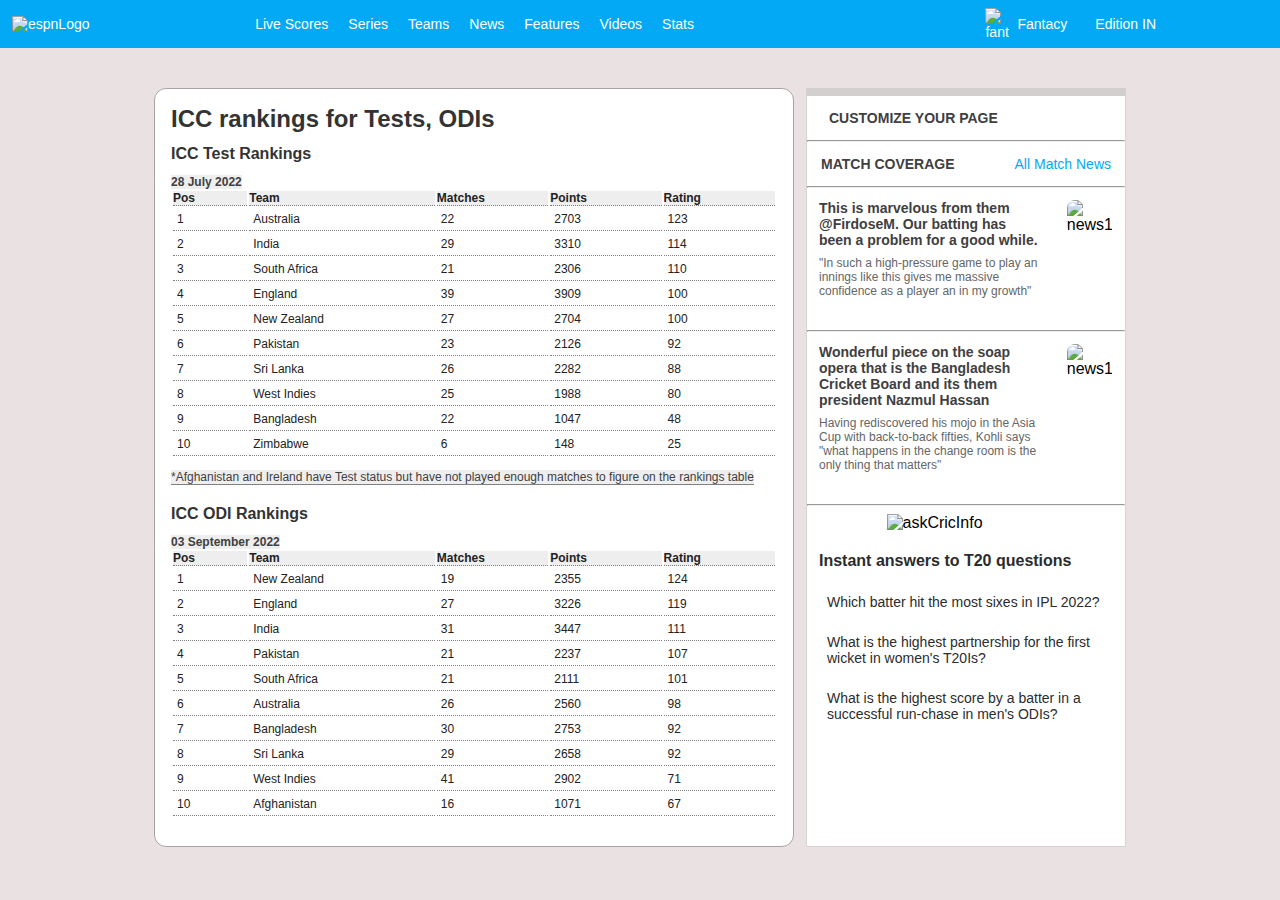
==== iccranking.html @ b0e3fed9 "ranking page created" ====
<!DOCTYPE html>
<html lang="en">
<head>
    <meta charset="UTF-8">
    <meta http-equiv="X-UA-Compatible" content="IE=edge">
    <meta name="viewport" content="width=device-width, initial-scale=1.0">
    <title>ICC Ranking</title>
    <style>
        *{
            padding: 0;
            margin: 0;
            box-sizing: border-box;
            
        }
        body{
            background: rgb(234, 226, 226);
        }
        #navbar {
            display: flex;
            min-height: 48px;
            background-color: #03a9f4;
            padding: 0 12px;
            align-items: center;
            color: #ffffff;
            font-family: Arial, Helvetica, sans-serif;
            font-size: 14px;
            position: sticky;
            top: 0;
        }

        #navbar #subMenu>div:hover,#notificationBar>div:hover{
            color: #dfe4e6;
            cursor: pointer;
            transform: scale(1.1);
            text-decoration: underline;
        }

        #navbar>div:first-child {
            width: 20%;
        }

        #navbar>div>img {
            width: 138px;
        }

        #subMenu {
            display: flex;
            width: 40%;
            /* justify-content: space-around; */
            gap: 20px;

        }

        img+div {
            display: flex;
            justify-content: center;
            align-items: center;
        }

        #notificationBar {
            margin-left: 40px;
            display: flex;
            /* justify-content: space-between; */
            justify-content: flex-end;
            gap: 28px;
            align-items: center;
            width: 40%;
        }

        #subMenu a{
            text-decoration: none;
            color: #ffffff;
        }
        #notificationBar i{
            font-size: 18px;
        }

        #fantacy {
            display: flex;
        }

        #fantacy>img {
            width: 24px;
            margin-right: 8px;
        }

        #mainPage{
            display: flex;
            gap: 12px;
            justify-content: center;
            
            margin-top: 40px;
            font-family: Tahoma, Geneva, Arial, "Arial Narrow", Verdana, sans-serif;
        }
        #col1{
            width: 50%;
            border: 1px solid rgb(167, 164, 164);
            padding: 16px;
            border-radius: 12px;
            background-color: #ffffff;
            /* margin: 16px 0; */
            
        }
        #col1Data h1{
            color: #333333;
            font-size: 24px;
        }
        #col1Data h3{
            /* margin: 12px 0; */
            color: #333333;
            margin-top: 12px;
            font-size: 16px;
            margin-bottom: 12px;
            font-family: Tahoma, Geneva, Arial, "Arial Narrow", Verdana, sans-serif;
        }
        #col1Data p,thead{
            background-color: #eeeeee;
            font-size: 12px;
        }
        
        #table1{
            width: 100%;
            text-align: left;
            margin-bottom: 12px;
            font-size: 12px;
            color: #222222;
        }
        /* #col1Data>#table1>p:first-child{
            font-size: 152px;
        } */
        #table1 thead,tbody tr td{
            padding: 4px;
        }
        .table1Col{
            width: 15%;
        }
        .table1Col1{
            width: 10%;
        }
        .table1Col2{
            width: 25%;
        }
        #table1 tr th,td{
            border-bottom: 1px dotted gray;
        }
        #para{
            font-size: 12px;
            font-family: Helvetica, sans-serif;
            font-weight: lighter;
            background-color: #ffffff;
            margin-bottom: 20px;
            border-bottom: 1px solid gray;
        }

   /* sidebar */
        #sidebar{
            width: 25%;
            border: 1px solid rgb(216, 210, 210);
            background-color: #ffffff;
            border-top: 8px solid #d3cfcf;;
        }
        .gear{
            color: black;
            margin-right: 8px;
        }
        #custom , #matchnews{
            padding: 14px;
            font-size: 14px;
            color: #3f4041;
        }
        #matchnews{
            display: flex;
            justify-content: space-between;
        }
        #matchnews>div:last-child{
            color: #03a9f4;
        }
        #news{
            display: flex;
            padding: 12px;
            gap: 25px;
            margin-bottom: 20px;
        }
        #news img{
            width: 70px;
            height: 50px;
            border-radius: 8px;
        }
        #news h4,p{
            width: fit-content;
            font-family: BentonSans-Medium,Arial,Noto Sans,sans-serif;
            font-size: 14px;
            color: #3f4041;
        }
        #news h4{
            margin-bottom: 8px;
        }
        #news p{
            color: #656666;
            font-size: 12px;
        }
        #askcric{
            display: flex;
            justify-content: center;
            margin-top: 8px;
            margin-bottom: 8px;
        }
        #askcric>img{
            width: 50%;  
        }
        #ques>div{
            font-family: BentonSans-Bold,Arial,Noto Sans,sans-serif;
            padding: 12px;
            font-size: 16px;
            color: #2b2c2d;
        }
        .magni{
            color: black;
            margin-right: 8px;
        }
        #quesList{
            display: flex;
        }
        #quesList div{
            font-size: 14px;
            /* width: 50%; */
            
        }
    </style>
</head>
<body>
    <!-- navbar -->
    <div id="navbar">
        <div>
            <img src="https://wassets.hscicdn.com/static/images/logo.png" alt="espnLogo">
        </div>
        <div id="subMenu">
            <div><a href="scoreboard.html">Live Scores</a></div>
            <div>Series</div>
            <div>Teams</div>
            <div>News</div>
            <div>Features</div>
            <div>Videos</div>
            <div>Stats</div>
        </div>
        <div id="notificationBar">
            <div id="fantacy">
                <img src="https://wassets.hscicdn.com/static/images/fantasy-home.png" alt="fantacyLogo">
                <div>Fantacy</div>
            </div>
            <div>Edition IN</div>
            <div><i class="fa-solid fa-moon"></i></div>
            <div><i class="fa-solid fa-bell"></i></div>
            <div><i class="fa-solid fa-language"></i></div>
            <div><i class="fa-solid fa-magnifying-glass"></i></div>
        </div>
    </div>
    <div id="rankHeading">

    </div>
    <div id="mainPage">
        <div id="col1">
            <div id="col1Data">
                <h1>ICC rankings for Tests, ODIs</h1>
                <h3>ICC Test Rankings</h3>
                <table id="table1">
                    <p><strong> 28 July 2022</strong></p>
                    <thead>
                        <tr>
                            <th class="table1Col1">Pos</th>
                            <th class="table1Col2">Team</th>
                            <th class="table1Col">Matches</th>
                            <th class="table1Col">Points</th>
                            <th class="table1Col">Rating</th>
                        </tr>
                    </thead>
                    <tbody>
                        <tr>
                            <td>1</td>
                            <td>Australia</td>
                            <td>22</td>
                            <td>2703</td>
                            <td>123</td>
                        </tr>
                        <tr>
                            <td>2</td>
                            <td>India</td>
                            <td>29</td>
                            <td>3310</td>
                            <td>114</td>
                        </tr>
                        <tr>
                            <td>3</td>
                            <td>South Africa</td>
                            <td>21</td>
                            <td>2306</td>
                            <td>110</td>
                        </tr>
                        <tr>
                            <td>4</td>
                            <td>England</td>
                            <td>39</td>
                            <td>3909</td>
                            <td>100</td>
                        </tr>
                        <tr>
                            <td>5</td>
                            <td>New Zealand</td>
                            <td>27</td>
                            <td>2704</td>
                            <td>100</td>
                        </tr>
                        <tr>
                            <td>6</td>
                            <td>Pakistan</td>
                            <td>23</td>
                            <td>2126</td>
                            <td>92</td>
                        </tr>
                        <tr>
                            <td>7</td>
                            <td>Sri Lanka</td>
                            <td>26</td>
                            <td>2282</td>
                            <td>88</td>
                        </tr>
                        <tr>
                            <td>8</td>
                            <td>West Indies</td>
                            <td>25</td>
                            <td>1988</td>
                            <td>80</td>
                        </tr>
                        <tr>
                            <td>9</td>
                            <td>Bangladesh</td>
                            <td>22</td>
                            <td>1047</td>
                            <td>48</td>
                        </tr>
                        <tr>
                            <td>10</td>
                            <td>Zimbabwe</td>
                            <td>6</td>
                            <td>148</td>
                            <td>25</td>
                        </tr>
                    </tbody> 
                </table>
                <p id="para">*Afghanistan and Ireland have Test status but have not played enough matches to figure on the rankings table</p>
                
                <h3>ICC ODI Rankings</h3>
                <table id="table1">
                    <p><strong> 03 September 2022</strong></p>
                    <thead>
                        <tr>
                            <th class="table1Col1">Pos</th>
                            <th class="table1Col2">Team</th>
                            <th class="table1Col">Matches</th>
                            <th class="table1Col">Points</th>
                            <th class="table1Col">Rating</th>
                        </tr>
                    </thead>
                    <tbody>
                        <tr>
                            <td>1</td>
                            <td>New Zealand</td>
                            <td>19</td>
                            <td>2355</td>
                            <td>124</td>
                        </tr>
                        <tr>
                            <td>2</td>
                            <td>England</td>
                            <td>27</td>
                            <td>3226</td>
                            <td>119</td>
                        </tr>
                        <tr>
                            <td>3</td>
                            <td>India</td>
                            <td>31</td>
                            <td>3447</td>
                            <td>111</td>
                        </tr>
                        <tr>
                            <td>4</td>
                            <td>Pakistan</td>
                            <td>21</td>
                            <td>2237</td>
                            <td>107</td>
                        </tr>
                        <tr>
                            <td>5</td>
                            <td>South Africa</td>
                            <td>21</td>
                            <td>2111</td>
                            <td>101</td>
                        </tr>
                        <tr>
                            <td>6</td>
                            <td>Australia</td>
                            <td>26</td>
                            <td>2560</td>
                            <td>98</td>
                        </tr>
                        <tr>
                            <td>7</td>
                            <td>Bangladesh</td>
                            <td>30</td>
                            <td>2753</td>
                            <td>92</td>
                        </tr>
                        <tr>
                            <td>8</td>
                            <td>Sri Lanka</td>
                            <td>29</td>
                            <td>2658</td>
                            <td>92</td>
                        </tr>
                        <tr>
                            <td>9</td>
                            <td>West Indies</td>
                            <td>41</td>
                            <td>2902</td>
                            <td>71</td>
                        </tr>
                        <tr>
                            <td>10</td>
                            <td>Afghanistan</td>
                            <td>16</td>
                            <td>1071</td>
                            <td>67</td>
                        </tr>
                    </tbody> 
                </table>
            </div>
        </div>



        <div id="sidebar">
            <div id="custom"><i class="fa-sharp fa-solid fa-gear gear"></i><strong> CUSTOMIZE YOUR PAGE</strong></div>
            <hr>
            <div id="matchnews">
                <div><strong> MATCH COVERAGE</strong></div>
                <div>All Match News <i class="fa-sharp fa-solid fa-angle-right"></i></div>
            </div>
            <hr>
            <div id="news">
                <div><h4>This is marvelous from them @FirdoseM. Our batting has been a problem for a good while.</h4>
                <p>"In such a high-pressure game to play an innings like this gives me massive confidence as a player an in my growth"</p></div>
                <div><img src="https://pbs.twimg.com/card_img/1565409539611955200/e5RSaZBO?format=jpg&name=600x314" alt="news1"></div>
            </div>
            <hr>
            <div id="news">
                <div><h4>Wonderful piece on the soap opera that is the Bangladesh Cricket Board and its them president Nazmul Hassan</h4>
                <p>Having rediscovered his mojo in the Asia Cup with back-to-back fifties, Kohli says "what happens in the change room is the only thing that matters"</p></div>
                <div><img src="https://pbs.twimg.com/card_img/1564865005438136320/S_8ktajZ?format=jpg&name=600x314" alt="news1"></div>
            </div>
            <hr>
            <div id="askcric">
                <img src="https://wassets.hscicdn.com/static/images/nlp-logo.svg" alt="askCricInfo">
            </div>
            <!-- <hr> -->
            <div id="ques">
                <div><h4>Instant answers to T20 questions</h4></div>
                <div id="quesList">
                    <div><i class="fa-sharp fa-solid fa-magnifying-glass magni"></i></div>
                    <div>Which batter hit the most sixes in IPL 2022?</div>
                </div>
                <div id="quesList">
                    <div><i class="fa-sharp fa-solid fa-magnifying-glass magni"></i></div>
                    <div>What is the highest partnership for the first wicket in women's T20Is?</div>
                </div>
                <div id="quesList">
                    <div><i class="fa-sharp fa-solid fa-magnifying-glass magni"></i></div>
                    <div>What is the highest score by a batter in a successful run-chase in men's ODIs?</div>
                </div>
            </div>
        </div>
    </div>
</body>
</html>
<script src="https://kit.fontawesome.com/c3ff0c4a78.js" crossorigin="anonymous"></script>
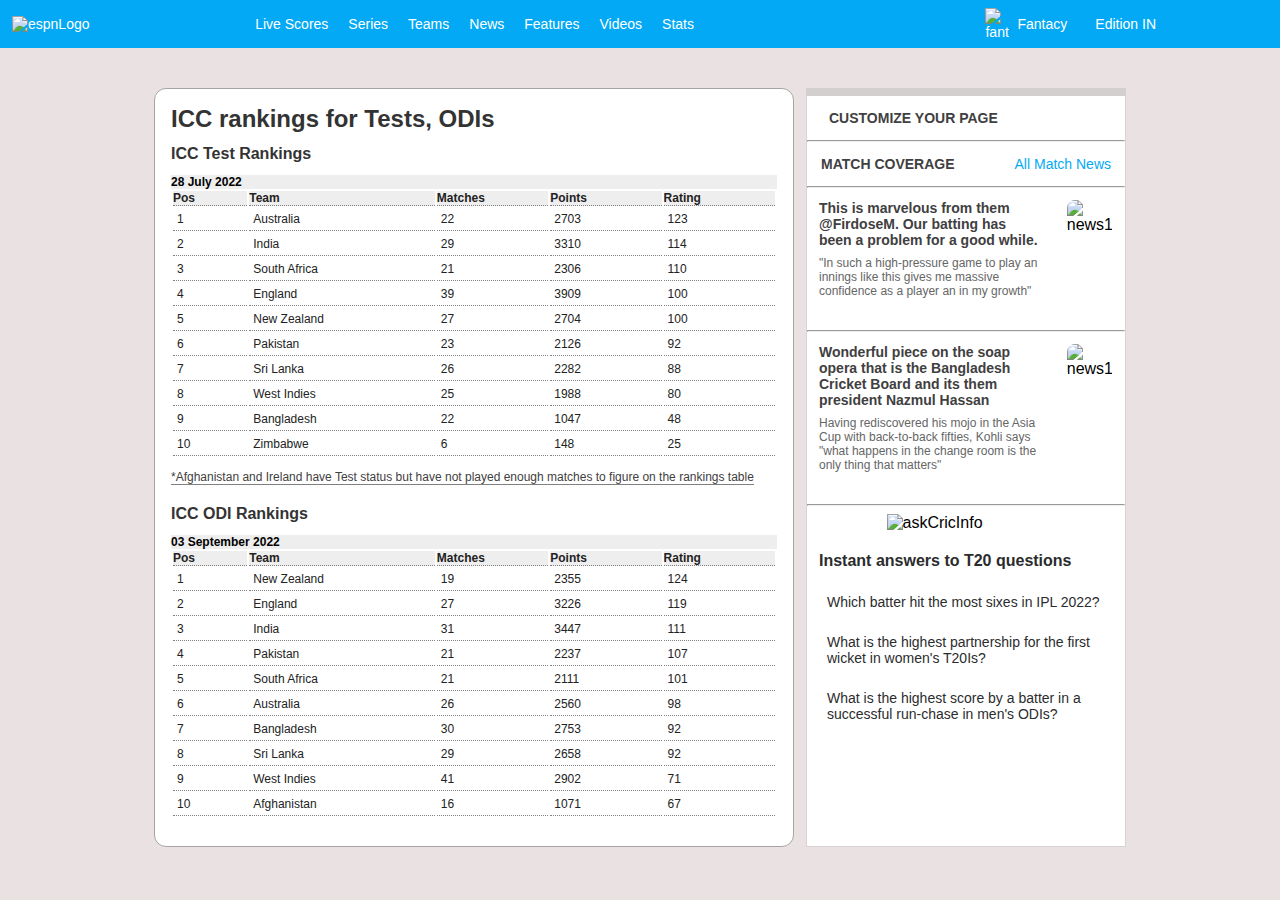
==== commit c3069eea: "rank page updated" ====
--- a/iccranking.html
+++ b/iccranking.html
@@ -113,7 +113,7 @@
             margin-bottom: 12px;
             font-family: Tahoma, Geneva, Arial, "Arial Narrow", Verdana, sans-serif;
         }
-        #col1Data p,thead{
+        #col1Data h6,thead{
             background-color: #eeeeee;
             font-size: 12px;
         }
@@ -225,6 +225,16 @@
             font-size: 14px;
             /* width: 50%; */
             
+        }
+
+        #notificationBar button{
+            border: none;
+            background-color: #03a9f4;
+            color: #ffffff;
+        }
+        .dark-mode {
+            background-color: black;
+            color: white;
         }
     </style>
 </head>
@@ -249,14 +259,11 @@
                 <div>Fantacy</div>
             </div>
             <div>Edition IN</div>
-            <div><i class="fa-solid fa-moon"></i></div>
+            <div><button onclick="myFunction()"><i class="fa-solid fa-moon"></i></button></div>
             <div><i class="fa-solid fa-bell"></i></div>
             <div><i class="fa-solid fa-language"></i></div>
             <div><i class="fa-solid fa-magnifying-glass"></i></div>
         </div>
-    </div>
-    <div id="rankHeading">
-
     </div>
     <div id="mainPage">
         <div id="col1">
@@ -264,7 +271,7 @@
                 <h1>ICC rankings for Tests, ODIs</h1>
                 <h3>ICC Test Rankings</h3>
                 <table id="table1">
-                    <p><strong> 28 July 2022</strong></p>
+                    <h6><strong> 28 July 2022</strong><h6>
                     <thead>
                         <tr>
                             <th class="table1Col1">Pos</th>
@@ -351,7 +358,7 @@
                 
                 <h3>ICC ODI Rankings</h3>
                 <table id="table1">
-                    <p><strong> 03 September 2022</strong></p>
+                    <h6><strong> 03 September 2022</strong></h6>
                     <thead>
                         <tr>
                             <th class="table1Col1">Pos</th>
@@ -482,4 +489,10 @@
     </div>
 </body>
 </html>
-<script src="https://kit.fontawesome.com/c3ff0c4a78.js" crossorigin="anonymous"></script>+<script src="https://kit.fontawesome.com/c3ff0c4a78.js" crossorigin="anonymous"></script>
+<script>
+    function myFunction() {
+       var element = document.body;
+       element.classList.toggle("dark-mode");
+    }
+    </script>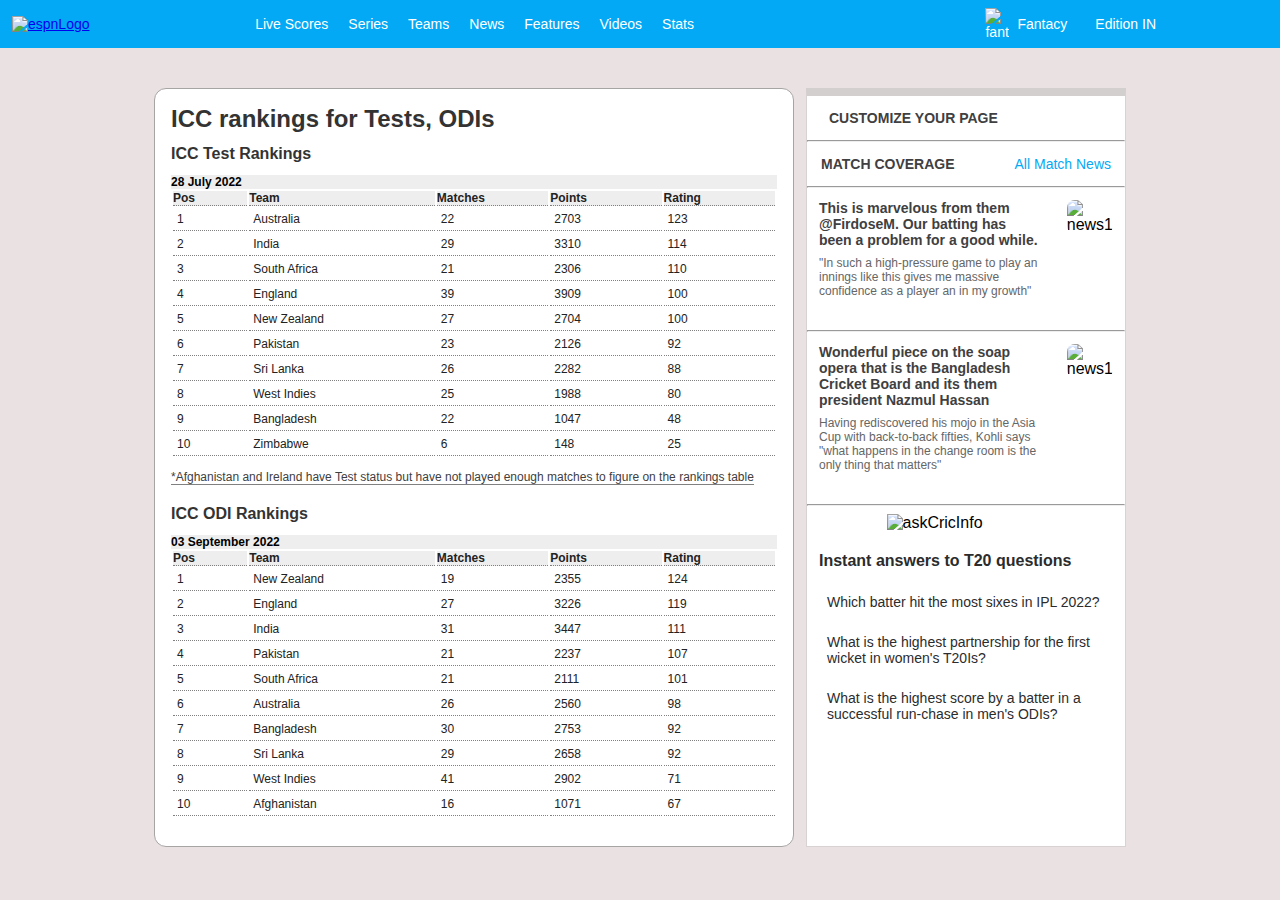
==== commit 3c68ac5b: "rank page completed" ====
--- a/iccranking.html
+++ b/iccranking.html
@@ -39,7 +39,7 @@
             width: 20%;
         }
 
-        #navbar>div>img {
+        #navbar>div>a img {
             width: 138px;
         }
 
@@ -77,11 +77,17 @@
 
         #fantacy {
             display: flex;
+            
         }
 
         #fantacy>img {
             width: 24px;
             margin-right: 8px;
+        }
+        #fantacy>div a:first-child {
+            color: #ffffff;
+            text-decoration: none;
+
         }
 
         #mainPage{
@@ -241,13 +247,13 @@
 <body>
     <!-- navbar -->
     <div id="navbar">
-        <div>
-            <img src="https://wassets.hscicdn.com/static/images/logo.png" alt="espnLogo">
+        <div><a href="index.html">
+            <img src="https://wassets.hscicdn.com/static/images/logo.png" alt="espnLogo"></a>
         </div>
         <div id="subMenu">
-            <div><a href="scoreboard.html">Live Scores</a></div>
+            <div><a href="LiveScore.html">Live Scores</a></div>
             <div>Series</div>
-            <div>Teams</div>
+            <div><a href="Teams.html">Teams</a></div>
             <div>News</div>
             <div>Features</div>
             <div>Videos</div>
@@ -256,10 +262,10 @@
         <div id="notificationBar">
             <div id="fantacy">
                 <img src="https://wassets.hscicdn.com/static/images/fantasy-home.png" alt="fantacyLogo">
-                <div>Fantacy</div>
+                <div><a href="Login.html">Fantacy</a></div>
             </div>
             <div>Edition IN</div>
-            <div><button onclick="myFunction()"><i class="fa-solid fa-moon"></i></button></div>
+            <div><i class="fa-solid fa-moon"></i></div>
             <div><i class="fa-solid fa-bell"></i></div>
             <div><i class="fa-solid fa-language"></i></div>
             <div><i class="fa-solid fa-magnifying-glass"></i></div>
